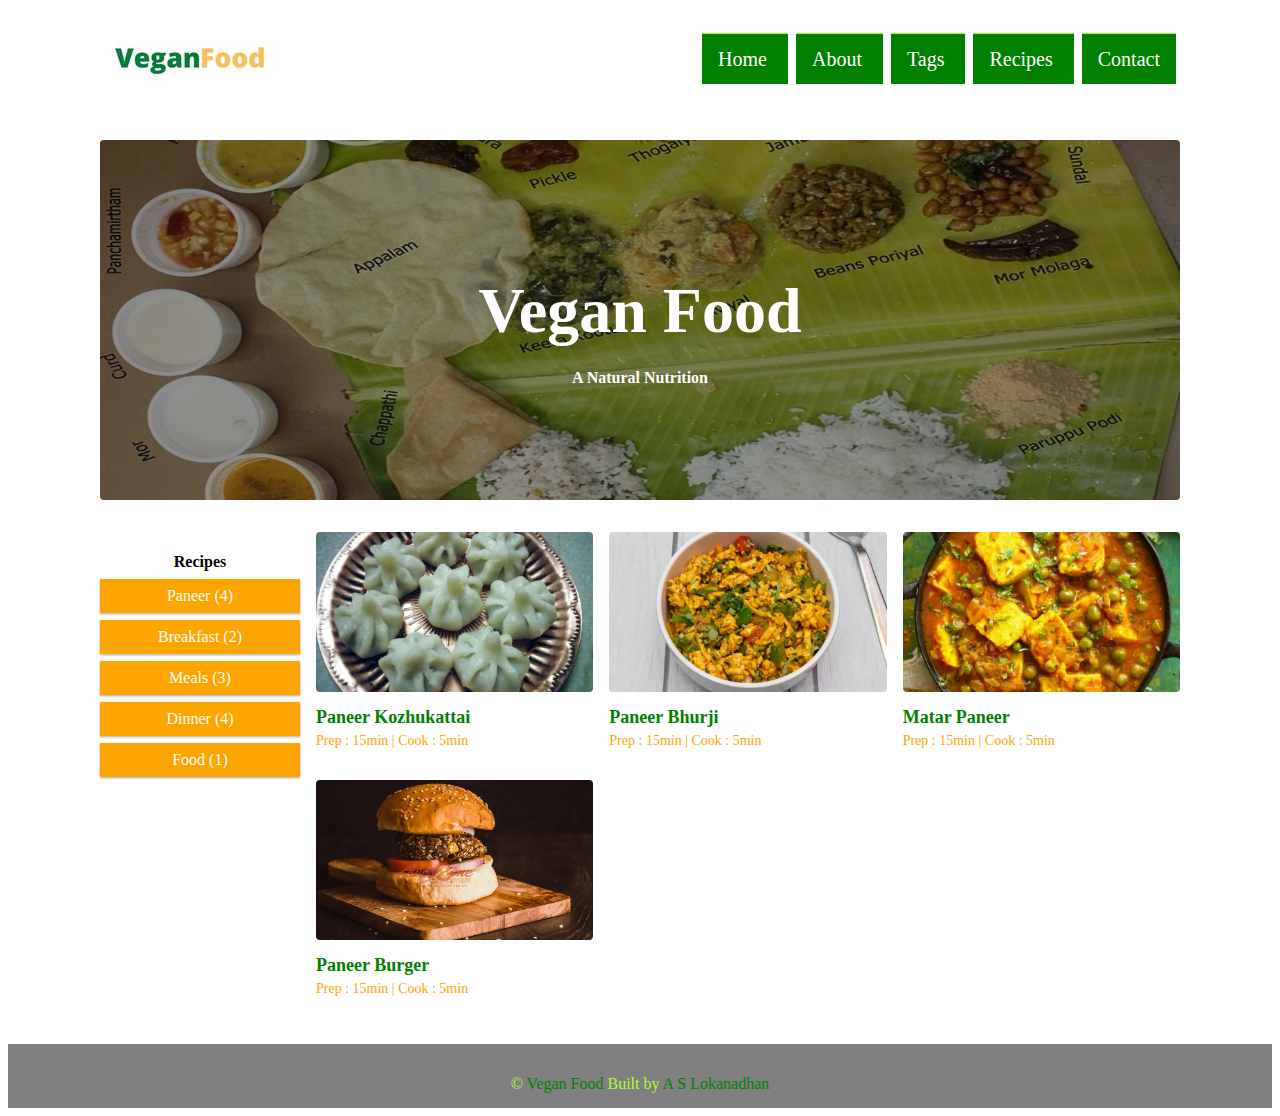
==== index.html @ 856a8136 "My First Commit" ====
<!DOCTYPE html>
<html lang="en">

<head>
  <meta charset="UTF-8" />
  <meta http-equiv="X-UA-Compatible" content="IE=edge" />
  <meta name="viewport" content="width=device-width, initial-scale=1.0" />
  <title>Vegan Food - A Natural Nutrition </title>
  <!-- favicon -->
  <link rel="shortcut icon" href="./assets/favicon.ico" type="image/x-icon" />
  
  <!-- font-awesome -->
  <link rel="stylesheet" href="https://cdnjs.cloudflare.com/ajax/libs/font-awesome/5.14.0/css/all.min.css" />
  <!-- main css -->
  <link rel="stylesheet" href="./css/main.css" />
</head>

<body>
  <!-- nav  -->
  <nav class="navbar">
    <div class="nav-center" id="navbar-link">
      <div class="logo">
        <a href="index.html" id="logo">
          <img src="./assets/logo.jpg" alt="Vegan Food"/>
        </a>
        </div>
        <div class="nav-link">
        <a href="index.html"> home </a>
        <a href="about.html"> about </a>
        
        <a href="tags.html"> tags </a>
        
        <a href="recipes.html"> recipes </a>
        
        <a href="contact.html"> contact </a>
        
        <a href="javascript:void(0);" class="icon" onclick="myFunction()">
          <i class="fas fa-align-justify"></i>
        </a>
      </div>
  </nav>
  <!-- end of nav -->
  <!-- main -->
  <main class="page">
    <!-- header -->
    <header class="hero">
      <div class="hero-container">
        <div class="hero-text">
          <h1>Vegan Food</h1>
          <h4>A Natural Nutrition</h4>
        </div>
      </div>
    </header>
    <!-- end of header -->
    <section class="recipes-container">
      <!-- tag container -->
      <div class="tags-container">
        <h4>recipes</h4>
        <div class="tags-list">
          <a href="tag-template.html">Paneer (4)</a>
          <a href="tag-template.html">Breakfast (2)</a>
          <a href="tag-template.html">Meals (3)</a>
          <a href="tag-template.html">Dinner (4)</a>
          <a href="tag-template.html">Food (1)</a>
        </div>
      </div>
      <!-- end of tag container -->
      <!-- recipes list -->
      <div class="recipes-list">
        <!-- single recipe -->
        <a href="single-recipe.html" class="recipe">
          <img src="./assets/recipes/recipe-1.jpg" class="img recipe-img" alt="" />
          <h5>Paneer Kozhukattai</h5>
          <p>Prep : 15min | Cook : 5min</p>
        </a>
        <!-- end of single recipe -->
        <!-- single recipe -->
        <a href="single-recipe.html" class="recipe">
          <img src="./assets/recipes/recipe-2.jpg" class="img recipe-img" alt="" />
          <h5>Paneer Bhurji</h5>
          <p>Prep : 15min | Cook : 5min</p>
        </a>
        <!-- end of single recipe -->
        <!-- single recipe -->
        <a href="single-recipe.html" class="recipe">
          <img src="./assets/recipes/recipe-3.jpg" class="img recipe-img" alt="" />
          <h5>Matar Paneer</h5>
          <p>Prep : 15min | Cook : 5min</p>
        </a>
        <!-- end of single recipe -->
        <!-- single recipe -->
        <a href="single-recipe.html" class="recipe">
          <img src="./assets/recipes/recipe-4.jpg" class="img recipe-img" alt="" />
          <h5>Paneer Burger</h5>
          <p>Prep : 15min | Cook : 5min</p>
        </a>
        <!-- end of single recipe -->
      </div>
      <!-- end of recipes list -->
    </section>
  </main>
  <!-- end of main -->
  <!-- footer -->
  <footer class="page-footer">
    <p>
      &copy;
      <span class="footer-logo">Vegan Food</span> Built by
      <a href="https://www.linkedin.com/in/lokanadhan-a-s-b89575217/">A S Lokanadhan</a>
    </p>
  </footer>
  <script src="./js/app.js"></script>
</body>

</html>
---- css/main.css ----
*,
::after,
::before {
  box-sizing: border-box;
}

small,
.text-small {
  font-size: 11px;
}

a {
  text-decoration: none;
}
ul {
  list-style-type: none;
  padding: 0;
}

.img {
  width: 100%;
  display: block;
  object-fit: cover;
}
/* buttons */

.btn {
  cursor: pointer;
  color: white;
  background: green;
  border: transparent;
  border-radius: 4px;

  padding: 6px 12px;
  box-shadow: 0 1px 3px 0 rgba(0, 0, 0, 0.1), 0 1px 2px 0 rgba(0, 0, 0, 0.06);

  text-transform: capitalize;
  display: inline-block;
}
.btn:hover {
  background: orange;
  box-shadow: 0 10px 15px -3px rgba(0, 0, 0, 0.1),
    0 4px 6px -2px rgba(0, 0, 0, 0.05);
}

.btn-block {
  width: 100%;
}

/* form */

.form {
  width: 90vw;
  max-width: 600px;
  background: white;
  border-radius: 4px;
  box-shadow: 0 4px 6px -1px rgba(0, 0, 0, 0.1),
    0 2px 4px -1px rgba(0, 0, 0, 0.06);
  padding: 32px 40px;
  margin: 48px auto;
}
.form-label {
  display: block;
  font-size: 11px;
  margin-bottom: 8px;
  text-transform: capitalize;
}
.form-input,
.form-textarea {
  width: 100%;
  padding: 6px 12px;
  border-radius: 4px;
  border: 1px solid white;
}

.form-row {
  margin-bottom: 16px;
}

.form-textarea {
  height: 100px;
}

.form-alert {
  color: orangered;

  text-transform: capitalize;
}

/*
=============== 
Navbar
===============
*/

.navbar {
  display: flex;
  align-items: center;
  justify-content: center;
}
.nav-center {
  width: 90vw;
  max-width: 1080px;
}

.navbar img {
  display: block;
  width: 200px;
}
.navbar .logo {
  float: left;
}
.navbar .nav-link {
  float: right;
  margin-top: 40px;
}
.nav-link a {
  text-align: center;
  font-size: 20px;
  margin: 4px;
  padding: 14px 16px;
  text-transform: capitalize;
  background-color: green;
  color: white;
  border-top: 1px solid greenyellow;
}
.nav-link a:hover {
  background-color: orange;
  border-radius: 4px;
}

.navbar .icon {
  display: none;
}

@media screen and (max-width: 640px) {
  .nav-center a:not(:first-child) {
    display: none;
  }
  .nav-center a.icon {
    float: right;
    display: block;
  }
}

@media screen and (max-width: 640px) {
  .nav-center.responsive {
    position: relative;
  }
  .nav-center.responsive .icon {
    position: absolute;
    right: 0;
    top: 0;
  }
  .nav-center.responsive a {
    float: left;
    display: block;
    text-align: left;
  }
}
/*
@media screen and (min-width: 1024px) {
  .navbar {
    height: 96px;
  }
  .nav-center {
    display: flex;
    align-items: center;
  }
  .nav-header {
    padding: 0;
    margin-right: 32px;
    height: auto;
  }

  .nav-links {
    height: auto !important;
    flex-direction: row;
    align-items: center;
    width: 100%;
  }
  .nav-link {
    padding: 0;
    border-top: none;
    margin-right: 16px;
    font-size: 16px;
  }
}
*/

/*
=============== 
Page
===============
*/

.page {
  width: 90vw;
  max-width: 1080px;
  margin: 0 auto;
}
.page {
  padding-top: 32px;
  min-height: calc(100vh - (160px));
}
/*
=============== 
Footer
===============
*/

.page-footer {
  text-align: center;
  height: 64px;
  display: flex;
  align-items: center;
  justify-content: center;
  background: gray;
  color: greenyellow;
}

.page-footer p {
  margin-bottom: 0;
}
.page-footer .footer-logo,
.page-footer a {
  color: green;
}
/*
=============== 
Hero
===============
*/

.hero {
  height: 40vh;
  position: relative;
  margin-bottom: 32px;
  background: url("../assets/main.jpg") center/cover no-repeat;
  border-radius: 4px;
}
.hero-container {
  position: absolute;
  top: 0;
  left: 0;
  width: 100%;
  height: 100%;
  display: flex;
  align-items: center;
  justify-content: center;
  background: rgba(0, 0, 0, 0.4);
  border-radius: 4px;
}
.hero-text {
  color: white;
  text-align: center;
}

@media only screen and (min-width: 1024px) {
  .hero-text h1 {
    font-size: 64px;
    margin-bottom: 0;
  }
}

/*
=============== 
Recipes 
===============
*/

.recipes-container {
  display: grid;
  gap: 32px 16px;
}

.recipes-list {
  display: grid;
  gap: 32px 16px;
  padding-bottom: 48px;
}
.tags-container {
  display: flex;
  flex-direction: column;
  padding-bottom: 48px;
}
.tags-container h4 {
  margin-bottom: 8px;
  text-transform: capitalize;
  text-align: center;
}
.tags-list {
  display: grid;
  grid-template-columns: 1fr 1fr 1fr;
}
.tags-list a {
  padding: 8px;
  margin-bottom: 7px;
  text-transform: capitalize;
  display: block;
  text-align: center;
  color: white;
  background: orange;

  box-shadow: 0 1px 3px rgba(0, 0, 0, 0.12), 0 1px 2px rgba(0, 0, 0, 0.24);
}
.tags-list a:hover {
  background: green;
  border-radius: 4px;
}
.recipe {
  display: block;
}
.recipe-img {
  height: 250px;
  border-radius: 4px;
  margin-bottom: 16px;
}
.recipe h5 {
  margin-bottom: 0;
  margin-top: 4px;
  line-height: 1;
  color: green;
}
.recipe p {
  margin-bottom: 0;
  line-height: 1;
  margin-top: 8px;
  color: orange;
}
@media screen and (min-width: 640px) {
  .recipes-list {
    grid-template-columns: 1fr 1fr;
  }
  .recipe-img {
    height: 160px;
  }
}

@media screen and (min-width: 1024px) {
  .recipes-container {
    grid-template-columns: 200px 1fr;
    gap: 16px;
  }
  .recipes-list {
    grid-template-columns: 1fr 1fr;
  }

  .recipe p {
    font-size: 14px;
  }
  .tags-container {
    order: 0;
  }
  .tags-list {
    display: grid;
    grid-template-columns: 1fr;
  }
}

@media screen and (min-width: 1080px) {
  .recipe h5 {
    font-size: 18px;
  }
  .recipes-list {
    grid-template-columns: 1fr 1fr 1fr;
  }
}
/*
=============== 
Error
===============
*/
.error-page {
  text-align: center;
  padding-top: 80px;
}
.error-page h1 {
  font-size: 144px;
}
/*
=============== 
About Page
===============
*/

.about-page h2 {
  text-transform: none;
}
.about-page {
  display: grid;
  gap: 32px 64px;
  padding-bottom: 48px;
}
.about-img {
  border-radius: 4px;
  height: 300px;
}

@media screen and (min-width: 1024px) {
  .about-page {
    grid-template-columns: 1fr 1fr;
    grid-template-rows: 400px;
    align-items: center;
  }
  .about-img {
    height: 100%;
  }
}

.featured-title {
  text-align: center;
}
/*
=============== 
Contact Page
===============
*/
.contact-form {
  width: 100%;
  margin: 0;
}
.contact-container {
  display: grid;
  gap: 32px 48px;
  padding-bottom: 48px;
}
@media screen and (min-width: 1024px) {
  .contact-container {
    grid-template-columns: 1fr 450px;
    align-items: center;
  }
}

/*
=============== 
Tags Page
===============
*/

.tags-wrapper {
  display: grid;
  gap: 32px;
  padding-bottom: 48px;
}
.tag {
  background: orange;
  border-radius: 4px;
  text-align: center;

  padding: 12px 0;
}
.tag:hover {
  background: green;
}
.tag h5,
.tag p {
  margin-bottom: 0;
  color: white;
  text-transform: capitalize;
}

@media screen and (min-width: 640px) {
  .tags-wrapper {
    grid-template-columns: 1fr 1fr;
  }
}
@media screen and (min-width: 1024px) {
  .tags-wrapper {
    grid-template-columns: 1fr 1fr 1fr;
  }
}

/*
=============== 
Recipe Template
===============
*/

.recipe-hero {
  display: grid;
  gap: 48px;
}

.recipe-hero-img {
  height: 300px;
  border-radius: 4px;
}

.recipe-icons {
  display: grid;
  grid-template-columns: repeat(3, 1fr);
  gap: 16px;
  margin: 32px 0;
  text-align: center;
}
.recipe-icons i {
  font-size: 24px;
  color: green;
}
.recipe-icons h5,
.recipe-icons p {
  margin-bottom: 0;
  font-size: 14px;
  text-transform: capitalize;
}

.recipe-tags {
  display: flex;
  align-items: center;
  flex-wrap: wrap;
  font-size: 12px;
}
.recipe-tags a {
  background: green;
  border-radius: 4px;
  padding: 1px 8px;
  margin: 0 4px;
  text-transform: capitalize;
  color: orange;
}
@media screen and (min-width: 1024px) {
  .recipe-hero {
    grid-template-columns: 4fr 5fr;
    align-items: center;
  }
}
.recipe-content {
  padding: 48px 0;
  display: grid;
  gap: 32px 80px;
}
@media screen and (min-width: 1024px) {
  .recipe-content {
    grid-template-columns: 2fr 1fr;
  }
}
.single-instruction header {
  display: grid;
  grid-template-columns: auto 1fr;
  gap: 24px;
  align-items: center;
}
.single-instruction header p {
  text-transform: uppercase;
  color: green;
  margin-bottom: 0;
}

.single-instruction header div {
  height: 2px;
}

.second-column {
  display: grid;
  row-gap: 32px;
}

.single-ingredient {
  border-bottom: 2px solid white;
  padding-bottom: 12px;
}
.single-tool {
  border-bottom: 2px solid white;
  padding-bottom: 12px;
  text-transform: capitalize;
}
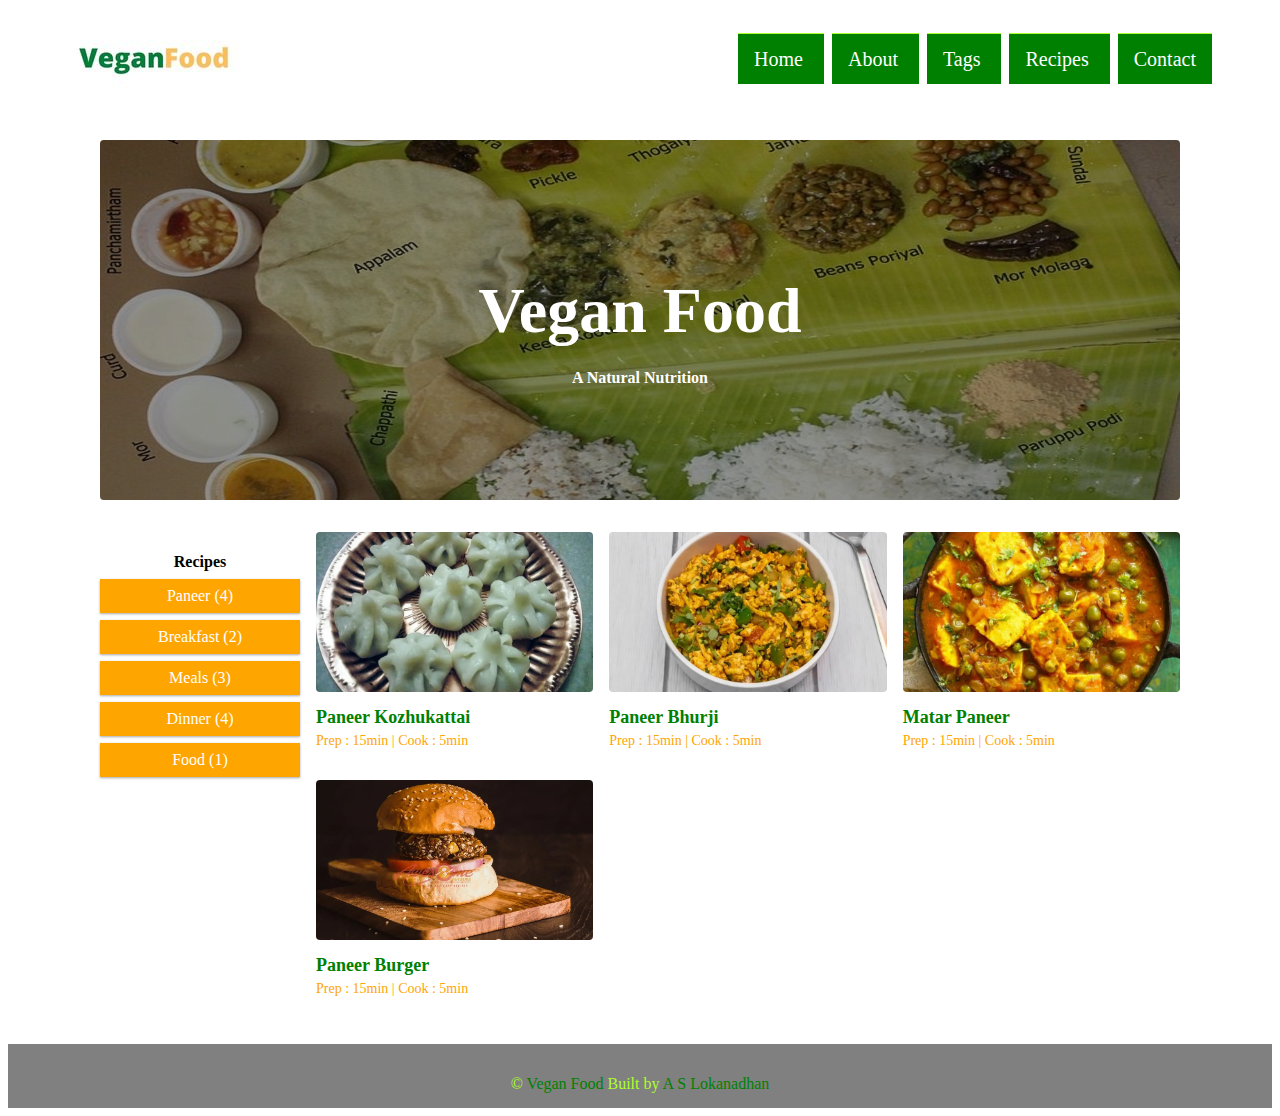
==== commit fcd65d75: "Add files via upload" ====
--- a/index.html
+++ b/index.html
@@ -9,8 +9,6 @@
   <!-- favicon -->
   <link rel="shortcut icon" href="./assets/favicon.ico" type="image/x-icon" />
   
-  <!-- font-awesome -->
-  <link rel="stylesheet" href="https://cdnjs.cloudflare.com/ajax/libs/font-awesome/5.14.0/css/all.min.css" />
   <!-- main css -->
   <link rel="stylesheet" href="./css/main.css" />
 </head>
@@ -34,9 +32,6 @@
         
         <a href="contact.html"> contact </a>
         
-        <a href="javascript:void(0);" class="icon" onclick="myFunction()">
-          <i class="fas fa-align-justify"></i>
-        </a>
       </div>
   </nav>
   <!-- end of nav -->
@@ -108,7 +103,6 @@
       <a href="https://www.linkedin.com/in/lokanadhan-a-s-b89575217/">A S Lokanadhan</a>
     </p>
   </footer>
-  <script src="./js/app.js"></script>
 </body>
 
 </html>--- a/css/main.css
+++ b/css/main.css
@@ -2,11 +2,6 @@
 ::after,
 ::before {
   box-sizing: border-box;
-}
-
-small,
-.text-small {
-  font-size: 11px;
 }
 
 a {
@@ -100,7 +95,7 @@
 }
 .nav-center {
   width: 90vw;
-  max-width: 1080px;
+  max-width: 1400px;
 }
 
 .navbar img {
@@ -158,35 +153,6 @@
     text-align: left;
   }
 }
-/*
-@media screen and (min-width: 1024px) {
-  .navbar {
-    height: 96px;
-  }
-  .nav-center {
-    display: flex;
-    align-items: center;
-  }
-  .nav-header {
-    padding: 0;
-    margin-right: 32px;
-    height: auto;
-  }
-
-  .nav-links {
-    height: auto !important;
-    flex-direction: row;
-    align-items: center;
-    width: 100%;
-  }
-  .nav-link {
-    padding: 0;
-    border-top: none;
-    margin-right: 16px;
-    font-size: 16px;
-  }
-}
-*/
 
 /*
 =============== 
